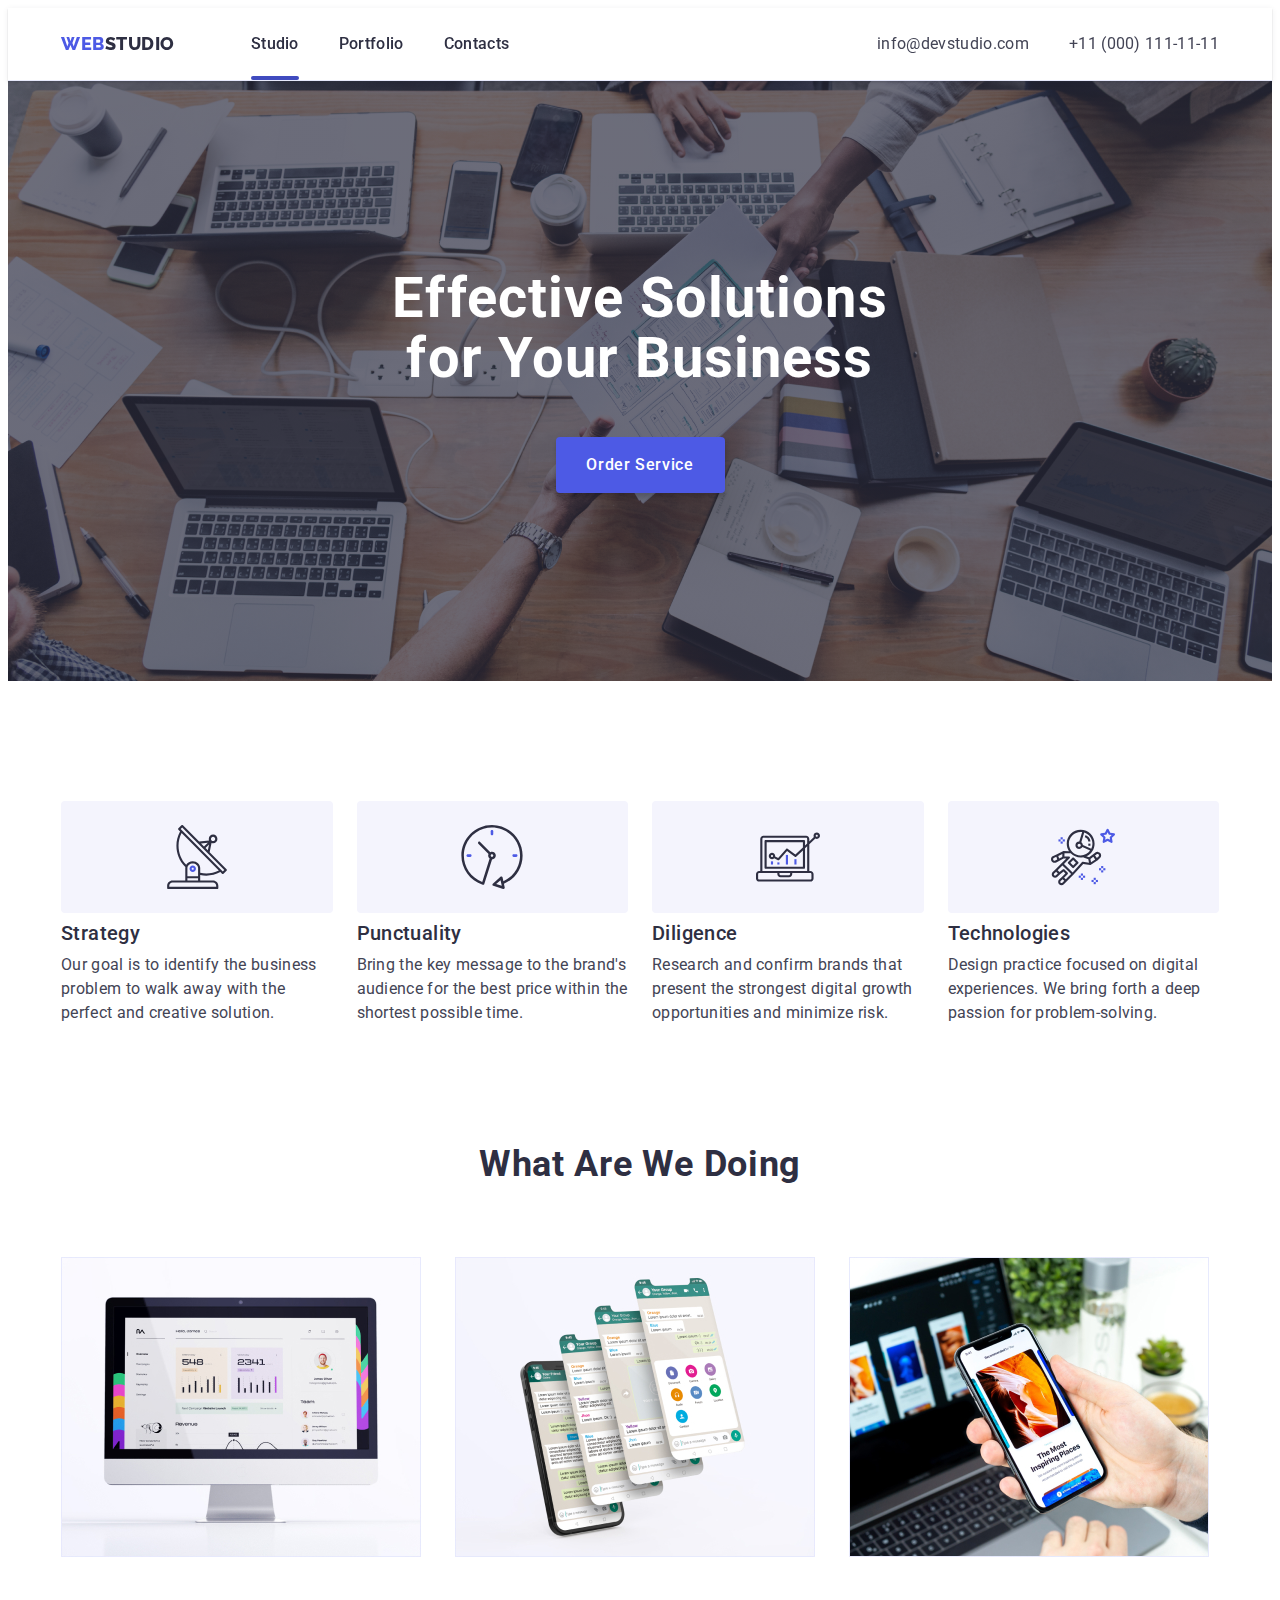
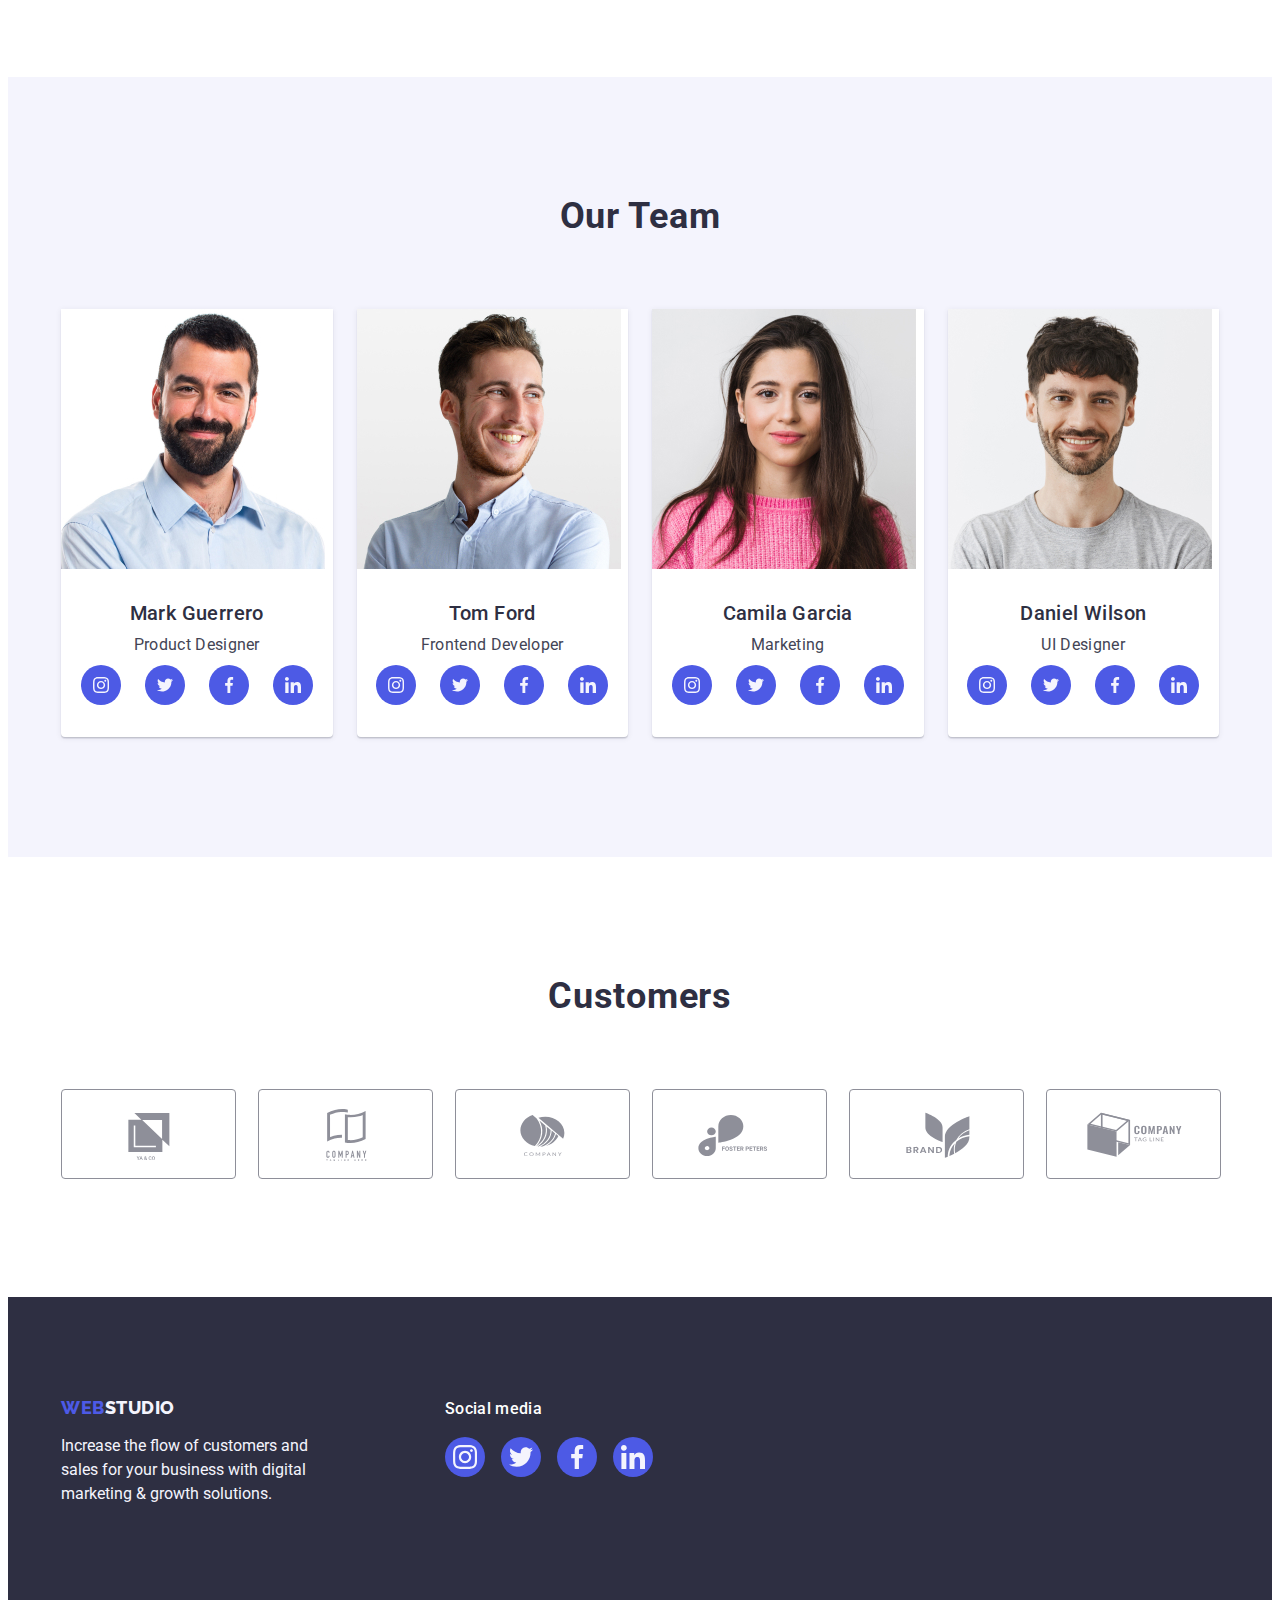
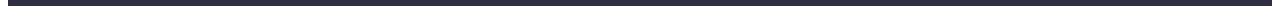
==== index.html @ e3902931 "Add files via upload" ====
<!DOCTYPE html>
<html lang="en">
  <head>
    <meta charset="UTF-8" />
    <meta http-equiv="X-UA-Compatible" content="IE=edge" />
    <meta name="viewport" content="width=device-width, initial-scale=1.0" />
    <title>Document</title>
    <link rel="preconnect" href="https://fonts.googleapis.com">
    <link rel="preconnect" href="https://fonts.gstatic.com" crossorigin>
    <link href="https://fonts.googleapis.com/css2?family=Raleway:wght@800&family=Roboto:wght@400;500;700;900&display=swap" rel="stylesheet">
    <link rel="stylesheet" href="https://cdnjs.cloudflare.com/ajax/libs/modern-normalize/1.1.0/modern-normalize.min.css" integrity="sha512-wpPYUAdjBVSE4KJnH1VR1HeZfpl1ub8YT/NKx4PuQ5NmX2tKuGu6U/JRp5y+Y8XG2tV+wKQpNHVUX03MfMFn9Q==" crossorigin="anonymous" referrerpolicy="no-referrer" />
   <link rel="stylesheet" href="./css/styles.css">
  </head>
  <body>
    <!-- header-section -->
    <header class="head">
      <div class="header-container container">
      <nav class="nav-list-header list ">
      <a href="./index.html" class="logo link">Web<span class="studio-logo">Studio</span></a>
      <ul class="list list-header">
        <li class="header-li"><a href="./index.html" class="link-header active link">Studio</a></li>
        <li class="header-li"><a href="./portfolio.html" class="link-header link">Portfolio</a></li>
        <li class="header-li"><a href=""  class="link-header link">Contacts</a></li>
      </ul>
    </nav>
    <address class="address">
      <ul class="list header-ul">
        <li>
          <a href="mailto:info@devstudio.com" class="address-header link">info@devstudio.com</a>
        </li>
        <li>
          <a href="tel:+110001111111" class="address-header link">+11 (000) 111-11-11</a>
        </li>
      </ul>
    </address>
  </div>
  </header>
    <main>
      <!-- hero -->
      <section class="hero">
        <div class="container ">
        <h1 class="hero-text">Effective Solutions for Your Business</h1>
        <button type="button" class="button btn-hero" data-modal-open>Order Service</button>
      </div>
      </section>
      <!-- about-section -->
      <section  class="about-section">
        <div class="container features-container">
        <h2 class="features visually-hidden" >Our Features</h2>
        <ul class="list features-list">
          <li class='about-li'>
            <div class="about-svg-box"><svg class="about-svg" width="64" height="64"><use href="./images/icons.svg#antenna"></use></svg></div>
            <h3 class="features-title">Strategy</h3>
            <p class="paragraph"> 
              Our goal is to identify the business problem to walk away with the
              perfect and creative solution.
            </p>
          </li>
          <li class='about-li'>
            <div class="about-svg-box"><svg class="about-svg" width="64" height="64"><use href="./images/icons.svg#clock"></use></svg></div>
            <h3 class="features-title">Punctuality</h3>
            <p class="paragraph">
              Bring the key message to the brand's audience for the best price
              within the shortest possible time.
            </p>
          </li>
          <li class='about-li'>
            <div class="about-svg-box"><svg class="about-svg" width="64" height="64"><use href="./images/icons.svg#diagram"></use></svg></div>
            <h3 class="features-title">Diligence</h3>
            <p class="paragraph">
              Research and confirm brands that present the strongest digital
              growth opportunities and minimize risk.
            </p>
          </li>
          <li class='about-li'>
            <div class="about-svg-box"><svg class="about-svg" width="64" height="64"><use href="./images/icons.svg#astronaut"></use></svg></div>
            <h3 class="features-title">Technologies</h3>
            <p class="paragraph">
              Design practice focused on digital experiences. We bring forth a
              deep passion for problem-solving.
            </p>
          </li>
        </ul>
      </div>
      </section>
      <!-- portfolio -->
      <section class="portfolio">
        <div class="container">
        <h2 class="section-title">What are we doing</h2>
        <ul class="list portfolio-list">
          <li class="portfolio-li">
            <img
              src="./images/image1.jpg"
              alt="desktop"
              width="360"
              height="300"
            />
          </li>
          <li class="portfolio-li">
            <img
              src="./images/image2.jpg"
              alt="application"
              width="360"
              height="300"
            />
          </li>
          <li class="portfolio-li">
            <img
              src="./images/image3.jpg"
              alt="smartphone"
              width="360"
              height="300"
            />
          </li>
        </ul>
      </div>
      </section>
      <!-- team-section -->
      <section class="team">
        <div class="container">
        <h2 class="team-title">Our Team</h2>
        <ul class="list team-ul">
          <li class="team-list">
            <img
              src="./images/imgmark.jpg"
              alt="Product-Designer"
              width="264"
              height="260"
            />
            <div class="emploee">
            <h3 class="description">Mark Guerrero</h3>
            <p class="profession">Product Designer</p>
            <ul class="social-media list">
              <li class="social-items">
                <a href="" class="social-link link" aria-label="link to instagram">
                  <svg class="social-icons" width="16" height="16">
                    <use href="./images/icons.svg#instagram"></use>
                  </svg>
                </a>
              </li>
              <li class="social-items">
                <a href="" class="social-link link" aria-label="link to twitter">
                  <svg class="social-icons" width="16" height="16">
                    <use href="./images/icons.svg#twitter"></use>
                  </svg>
                </a>
              </li>
              <li class="social-items">
                <a href="" class="social-link link" aria-label="link to facebook">
                  <svg class="social-icons" width="16" height="16">
                    <use href="./images/icons.svg#facebook"></use>
                  </svg>
                </a>
              </li>
              <li class="social-items">
                <a href="" class="social-link link" aria-label="link linkendin">
                  <svg class="social-icons" width="16" height="16">
                    <use href="./images/icons.svg#linkedin"></use>
                  </svg>
                </a>
              </li>
            </ul>
          </div>
          </li>
          <li class="team-list">
            <img
              src="./images/imgtom.jpg"
              alt="Tom-Ford"
              width="264"
              height="260"
            />
            <div class="emploee">
            <h3 class="description">Tom Ford</h3>
            <p class="profession">Frontend Developer</p>
            <ul class="social-media list">
              <li class="social-items">
                <a href="" class="social-link link" aria-label="link to instagram">
                  <svg class="social-icons" width="16" height="16">
                    <use href="./images/icons.svg#instagram"></use>
                  </svg>
                </a>
              </li>
              <li class="social-items">
                <a href="" class="social-link link" aria-label="link to twitter">
                  <svg class="social-icons" width="16" height="16">
                    <use href="./images/icons.svg#twitter"></use>
                  </svg>
                </a>
              </li>
              <li class="social-items">
                <a href="" class="social-link link" aria-label="link to facebook">
                  <svg class="social-icons" width="16" height="16">
                    <use href="./images/icons.svg#facebook"></use>
                  </svg>
                </a>
              </li>
              <li class="social-items">
                <a href="" class="social-link link" aria-label="link linkendin">
                  <svg class="social-icons" width="16" height="16">
                    <use href="./images/icons.svg#linkedin"></use>
                  </svg>
                </a>
              </li>
            </ul>
          </div>
          </li>
          <li class="team-list">
            <img
              src="./images/imgcamila.jpg"
              alt="Camila-Garcia"
              width="264"
              height="260"
            />
            <div class="emploee">
            <h3 class="description">Camila Garcia</h3>
            <p class="profession">Marketing</p>
            <ul class="social-media list">
              <li class="social-items">
                <a href="" class="social-link link" aria-label="link to instagram">
                  <svg class="social-icons" width="16" height="16">
                    <use href="./images/icons.svg#instagram"></use>
                  </svg>
                </a>
              </li>
              <li class="social-items">
                <a href="" class="social-link link" aria-label="link to twitter">
                  <svg class="social-icons" width="16" height="16">
                    <use href="./images/icons.svg#twitter"></use>
                  </svg>
                </a>
              </li>
              <li class="social-items">
                <a href="" class="social-link link" aria-label="link to facebook">
                  <svg class="social-icons" width="16" height="16">
                    <use href="./images/icons.svg#facebook"></use>
                  </svg>
                </a>
              </li>
              <li class="social-items">
                <a href="" class="social-link link" aria-label="link linkendin">
                  <svg class="social-icons" width="16" height="16">
                    <use href="./images/icons.svg#linkedin"></use>
                  </svg>
                </a>
              </li>
            </ul>
          </div>
            
          </li>
          <li class="team-list">
            <img
              src="./images/imgdaniel.jpg"
              alt="Daniel-Wilson"
              width="264"
              height="260"
            />
            <div class="emploee">
            <h3 class="description">Daniel Wilson</h3>
            <p class="profession">UI Designer</p>
            <ul class="social-media list">
              <li class="social-items">
                <a href="" class="social-link link" aria-label="link to instagram">
                  <svg class="social-icons" width="16" height="16">
                    <use href="./images/icons.svg#instagram"></use>
                  </svg>
                </a>
              </li>
              <li class="social-items">
                <a href="" class="social-link link" aria-label="link to twitter">
                  <svg class="social-icons" width="16" height="16">
                    <use href="./images/icons.svg#twitter"></use>
                  </svg>
                </a>
              </li>
              <li class="social-items">
                <a href="" class="social-link link" aria-label="link to facebook">
                  <svg class="social-icons" width="16" height="16">
                    <use href="./images/icons.svg#facebook"></use>
                  </svg>
                </a>
              </li>
              <li class="social-items">
                <a href="" class="social-link link" aria-label="link linkendin">
                  <svg class="social-icons" width="16" height="16">
                    <use href="./images/icons.svg#linkedin"></use>
                  </svg>
                </a>
              </li>
            </ul>
          </div>
          </li>
        </ul>
      </div>
      </section>
      <!-- customers -->
      <section class="customers">
        <div class="container">
        <h2 class="customers-h2">Customers</h2>
        <ul class="list customers-list">
          <li class="customers-li"><a href="" class="customers-a">
          <svg class="customers-svg" width="104" height="56">
          <use href="./images/icons.svg#Logo"></use>
          </svg></a>
        </li>
        <li class="customers-li"><a href="" class="customers-a">
        <svg class="customers-svg" width="104" height="56">
          <use href="./images/icons.svg#Logo1"></use>
        </svg></a>
        </li>
        <li class="customers-li"><a href="" class="customers-a">
        <svg class="customers-svg" width="104" height="56">
          <use href="./images/icons.svg#Logo2"></use>
        </svg></a>
        </li>
        <li class="customers-li"><a href="" class="customers-a">
        <svg class="customers-svg" width="104" height="56">
          <use href="./images/icons.svg#Logo3"></use>
        </svg></a>
        </li>
        <li class="customers-li"><a href="" class="customers-a">
        <svg class="customers-svg" width="104" height="56">
          <use href="./images/icons.svg#Logo4"></use>
        </svg></a>
        </li>
        <li class="customers-li"><a href="" class="customers-a">
        <svg class="customers-svg" width="104" height="56">
          <use href="./images/icons.svg#Logo5"></use>
        </svg></a>
      </li>
      </ul>
    </div>
      </section>
    </main>
    <footer class="foot">
    <div class="container footer">
      <div class="footer-div">
        <a href="./index.html" class=" link footer-logo">Web<span class="studio-logo-footer">Studio</span></a>
        <p class="footer-paragraph">
          Increase the flow of customers and sales for your business with digital
          marketing & growth solutions.
        </p>
      </div>
      <div class="social-footer">
        <p class="footer-social">Social media</p>

        <ul class="footer-icons list">
          <li class="footer-social-items">
            <a href="" class="footer-social-link link" aria-label="link to instagram">
              <svg class="footer-social-icons" width="24" height="24">
                <use href="./images/icons.svg#instagram"></use>
              </svg>
            </a>
          </li>
          <li class="footer-social-items">
            <a href="" class="footer-social-link link" aria-label="link to twitter">
              <svg class="footer-social-icons" width="24" height="24">
                <use href="./images/icons.svg#twitter"></use>
              </svg>
            </a>
          </li>
          <li class="footer-social-items">
            <a href="" class="footer-social-link link" aria-label="link to facebook">
              <svg class="footer-social-icons" width="24" height="24">
                <use href="./images/icons.svg#facebook"></use>
              </svg>
            </a>
          </li>
          <li class="footer-social-items">
            <a href="" class="footer-social-link link" aria-label="link linkendin">
              <svg class="footer-social-icons" width="24" height="24">
                <use href="./images/icons.svg#linkedin"></use>
              </svg>
            </a>
          </li>
        </ul>
      </div>
    </div>
    </footer>
    <!-- Modal window -->
    <div class="backdrop is-hidden" data-modal>
      <div class="modal">
        <button class="modal-button" data-modal-close>
          <svg class="modal-icon" width="8" height="8">
            <use href="./images/icons.svg#cross"></use>
          </svg>
        </button>
      </div>
    </div>
    <script src="./js/modal.js"></script>
  </body>
</html>
---- css/styles.css ----
body {
    font-family: "Roboto", sans-serif;
    background-color: var(--colo5);
    color: var(--colo2);
}
:root {
--colo: #2e2f42;
--colo2: #434455;
--colo3: #4D5AE5;
--colo4: #F4F4FD;
--colo5: #FFFFFF;
--colo6: #404bbf;
--colo7: #E5E5E5;
--colo8: #E7E9FC;
--colo9: rgba(46, 47, 66, 0.7);
--colo10: #31D0AA;
--colo12: #8E8F99;
--colo13: #FCFCFC;
--header-index: 10;
--modal-index: 100;
}
/* --reset values-- */
h1, h2, h3, h4, h5, h6, p {
    padding: 0;
    margin: 0;
    padding: 0;
}
img {
    display: block;
}
/* General */
.visually-hidden {
    position: absolute;
    width: 1px;
    height: 1px;
    margin: -1px;
    border: 0;
    padding: 0;
    
    white-space: nowrap;
    clip-path: inset(100%);
    clip: rect(0 0 0 0);
    overflow: hidden;
  }
  .list {
    list-style: none;
    padding: 0;
    margin: 0;
}
.link {
    text-decoration: none ;
}
.container {
    width: 1158px;
    margin-left: 156px;
    margin: 0 auto;
    padding-left: 15px;
    padding-right: 15px;
}
    /* Header */
.head {
    background-color: var(--colo5);
    border-bottom: 1px solid var(--colo8);
    box-shadow: 0px 2px 1px rgba(46, 47, 66, 0.08), 0px 1px 1px rgba(46, 47, 66, 0.16), 0px 1px 6px rgba(46, 47, 66, 0.08);
    position: sticky;
    top: 0;
    z-index: var(--header-index);
}
.header-container {
    display: flex;
    align-items: center;
    padding-top: 24px;
    padding-bottom: 24px;
    padding: 0 15px;
}
    /* Logo */
.logo {
    text-decoration: none;
    font-family: "Raleway", sans-serif;
    font-weight: 800;
    font-size: 18px;
    line-height: 1.17;
    letter-spacing: 0.03em;
    text-transform: uppercase;
    text-decoration: none;
    color: var(--colo3);
    margin-right: 76px;
    display: inline-block;
}
.studio-logo {
    color: var(--colo);
 }
    /* List */
.nav-list-header {
    display: flex; 
    align-items: center; 
}
.list-header {
    display: flex;
    align-items: center;
    gap: 40px;
}
.header-ul {
    display: flex;
    gap: 40px;
    align-items: center;
}
.header-li {
    position: relative;
}
 .link-header {
    text-decoration: none;
    font-weight: 500;
    font-size: 16px;
    line-height: 1.5;
    letter-spacing: 0.02em;
    color: var(--colo);
    list-style-type: none;
    padding: 24px 0; 
    display: block;
    transition-property: color;
    transition-duration: 250ms;
    transition-timing-function: cubic-bezier(0.4, 0, 0.2, 1);
}
.link-header.active::after {
    content: '';
    position: absolute;
    display: block;
    height: 4px;
    width: 100%;
    border-radius: 2px;
    background-color: var(--colo6);
    left: 0;
    bottom: 0;
}
.link-header:active {
    color: var(--colo6);
}
.link-header:hover {
    color: var(--colo6);
}
.link-header:focus {
    color: var(--colo6);
}
    /* Address list */
.address {
font-size: 16px;
line-height: 1.5;
letter-spacing: 0.02em;
list-style-type: none;
font-style: normal;
margin-left: auto;
transition-property: color;
transition-duration: 250ms;
transition-timing-function: cubic-bezier(0.4, 0, 0.2, 1);
}
.address :focus {
    color: var(--colo6);
}
.address :hover {
    color: var(--colo6);
}
.address-header {
    text-decoration: none;
    color: var(--colo2);
}

                        /* Main section */
    /* Hero section */
.hero {
    background-image: linear-gradient(var(--colo9), var(--colo9)), url("../images/herophoto.jpg");
    margin-right: auto;
    margin-left: auto;
    background-repeat: no-repeat;
    background-position: center;
    max-width: 1440px;
    background-size: cover;
    font-weight: 700;
    line-height: 1.07;
    padding: 188px 0;
    
}
.hero-text {
    font-size: 56px;
    line-height: 1.07;
    text-align: center;
    letter-spacing: 0.02em;
    color:var(--colo5);
    max-width: 496px;
    height: 120px; 
    margin-right: auto;
    margin-left: auto;
}
.button {
    background-color:var(--colo3);
    color: var(--colo5);
    font-weight: 500;
    font-size: 16px;
    line-height: 1.5;
    cursor: pointer;
    font-family: "Roboto", sans-serif;
    letter-spacing: 0.04em;
    box-shadow: 0px 4px 4px rgba(0, 0, 0, 0.15);
    min-width: 169px;
    height: 56px;
    margin-right: auto;
    margin-left: auto;
    margin-top: 48px;
    display: block;
    border: none;
    transition-property: background-color;
    transition-duration: 250ms;
    transition-timing-function: cubic-bezier(0.4, 0, 0.2, 1);
}
.button:hover {
    background-color: var(--colo6);
}
.button:focus {
    background-color:var(--colo6);
}
.btn-hero {
    border-radius: 4px;
}

    /* Our Feautures */
.about-section {
    padding: 120px 0;
}
.features {
    font-weight: 500;
    letter-spacing: 0.02em;
    font-size: 16px;
    line-height: 1.5;
    color: var(--colo2);
}
.features-list {
    display: flex;
    gap: 24px;
    }
.about-li {
    width: calc((100% - 72px) / 4);
}
.about-svg-box {
    display: flex;
    align-items: center;
    justify-content: center;
    height: 112px;
    border-radius: 4px;
    background-color: var(--colo4);
    margin-bottom: 8px;
}
.features-title {
    font-weight: 500;
    font-size: 20px;
    line-height: 1.2;
    letter-spacing: 0.02em;
    color: var(--colo);
    margin-bottom: 8px;
}
.paragraph {
    font-size: 16px;
    line-height: 1.5;
    letter-spacing: 0.02em;
    color: var(--colo2);
}

    /* Portfolio */
.portfolio {
     padding-bottom: 120px; 
}
.section-title {
    font-weight: 700;
    font-size: 36px;
    line-height: 1.11;
    text-align: center;
    letter-spacing: 0.02em;
    text-transform: capitalize;
    color: var(--colo);
    background-color: var(--colo5);
    margin-bottom: 120px;
    margin-bottom: 72px;
    }
.portfolio-list {
    display: flex;
    gap: 24px;
}
.portfolio-li {
    width: calc((100% - 48px) / 3);
}

/* Team section */
.team {
    background-color: var(--colo4);
    padding: 120px 0
}
.team-title {
    font-weight: 700;
    font-size: 36px;
    line-height: 1.11;
    text-align: center;
    letter-spacing: 0.02em;
    text-transform: capitalize;
    color: var(--colo);
    margin-bottom: 72px;
}
.team-ul {
    display: flex;
    gap: 24px;
}
.team-list {
    background-color: var(--colo5);
    width: calc((100% - 72px) / 4);
    border-radius: 0px 0px 4px 4px;
    /* padding: 32px 0; */
    box-shadow: 0px 1px 6px rgba(46, 47, 66, 0.08), 0px 1px 1px rgba(46, 47, 66, 0.16), 0px 2px 1px rgba(46, 47, 66, 0.08);
}
.emploee {
    padding: 32px 0;
}
.description {
    font-weight: 500;
    font-size: 20px;
    line-height: 1.2;
    letter-spacing: 0.02em;
    color: var(--colo);
    text-align: center;
    margin-bottom: 8px;
}
.profession {
    font-size: 16px;
    line-height: 1.5;
    color: var(--colo2);
    letter-spacing: 0.02em;
    text-align: center;
}
 .social-media {
    display: flex;
    gap: 24px;
    justify-content: center;
    margin-top: 8px;
} 
.social-items {
    width: 40px;
    height: 40px;
}
.social-link {
    display: flex;
    justify-content: center;
    align-items: center; 
    border-radius: 50%;
    height: 100%;
    width: 100%;
    background-color: var(--colo3);
    transition-property: background-color;
    transition-duration: 250ms;
    transition-timing-function: cubic-bezier(0.4, 0, 0.2, 1); 
}
.social-link:hover,
.social-link:focus {
    background-color: var(--colo6);
}
.social-icons {
    display: block;
    fill: var(--colo4);
    justify-content: center;
    align-items: center; 
}
/* Customers */
.customers {
    padding: 120px 0;
}
.customers-h2 {
    text-align: center;
    font-family: 'Roboto';
    font-weight: 700;
    font-size: 36px;
    letter-spacing: 0.02em;
    text-transform: capitalize;
    color: var(--colo);
    line-height: 1.1;
    margin-bottom: 72px;

}
.customers-li {
    width: calc((100% - 120px) / 6);
    height: 88px;
}
.customers-a:hover .customers-svg {
    fill: var(--colo6);
}
.customers-a:hover
    {border: 1px solid var(--colo6);
    color: var(--colo6);
    }
.customers-a:active .customers-svg {
    fill: var(--colo6);
}
.customers-a:focus
    {border: 1px solid var(--colo6);
        color: var(--colo6);}
.customers-list {
    display: flex;
    gap: 24px;
}
.customers-a {
    width: 100%;
    height: 100%;
    border: 1px solid var(--colo12);
    border-radius: 4px;
    display: flex;
    justify-content: center;
    align-items: center; 
    color: var(--colo12);
    transition-property: color, border;
    transition-duration: 250ms;
    transition-timing-function: cubic-bezier(0.4, 0, 0.2, 1);
}
.customers-svg {
    fill: currentColor;
    transition-property: fill;
    transition-duration: 250ms;
    transition-timing-function: cubic-bezier(0.4, 0, 0.2, 1);
}

/* Footer */
.foot {
    background: var(--colo);
    padding: 100px 0;
}
.footer {
    display: flex;
    align-items: baseline;
}
.footer-div {
    margin-right: 120px;
}
.studio-logo-footer {
    color: var(--color4);
}
.footer-logo {
    display: inline-block;
    margin-bottom: 16px;
    text-decoration: none;
    font-family: "Raleway", sans-serif;
    font-weight: 800;
    font-size: 18px;
    line-height: 1.17;
    letter-spacing: 0.03em;
    text-transform: uppercase;
    text-decoration: none;
    color: var(--colo3);
}
.studio-logo-footer {
    font-family: 'Raleway';
    font-weight: 800;
    font-size: 18px;
    line-height: 1.17;
    letter-spacing: 0.03em;
    text-transform: uppercase;
    text-decoration: none;
    color: var(--colo4);
}
.footer-ul {
    display: flex;
    gap: 120px;
}
.footer-paragraph {
    font-size: 16px;
    line-height: 1.5;
    color: var(--colo4);
    max-width: 264px;
}
.footer-social {
    font-family: 'Roboto';
    font-weight: 500;
    font-size: 16px;
    line-height: 1.5;
    letter-spacing: 0.02em;
    color: var(--colo5);
    margin-bottom: 16px;
}
.footer-icons {
    display: flex;
    gap: 16px;
}
.footer-social-items {
    width: 40px;
    height: 40px;
} 
.footer-social-link {
    width: 100%;
    height: 100%;
    display: flex;
    justify-content: center;
    align-items: center; 
    border-radius: 50%;
    background-color: var(--colo3); 
    transition-property: background-color;
    transition-duration: 250ms;
    transition-timing-function: cubic-bezier(0.4, 0, 0.2, 1);
}

.footer-social-icons {
    display: block;
    fill: var(--colo4);
    justify-content: center;
    align-items: center; 
}
.footer-social-link:hover {
    background-color: var(--colo10);
}
.footer-social-link:focus {
    background-color: var(--colo10);
}
.footer-social-link:active {
    background-color: var(--colo10);
}
/*Modal window */
.backdrop {
    position: fixed;
    top: 0;
    left: 0;
    width: 100%;
    height: 100%;
    background-color: rgba(46, 47, 66, 0.4);
    z-index: var(--modal-index);
    transition-property: opacity, visibility;
    transition-duration: 250ms;
    transition-timing-function: cubic-bezier(0.4, 0, 0.2, 1);
   }
.is-hidden {
    opacity: 0;
    visibility: hidden;
    pointer-events: none;
}

.modal {
    position: absolute;
    left: calc(50%);
    transform: translateX(-50%);
    top: 80px;
    width: 408px;
    height: 584px;
    background-color: var(--colo13);
    box-shadow: 0px 1px 1px rgba(0, 0, 0, 0.14), 0px 1px 3px rgba(0, 0, 0, 0.12), 0px 2px 1px rgba(0, 0, 0, 0.2);
    border-radius: 4px;
}
.modal-button {
    background-color:var(--colo8);
    border: 1px solid rgba(0, 0, 0, 0.1);
    border-radius: 50%;
    width: 24px;
    height: 24px;
    position: absolute;
    right: 24px;
    top: 24px;
    display: flex;
    align-items: center;
    justify-content: center;
    padding: 0;

}
.modal-icon {
    fill: var(--colo);

}
                    /* Portfolio page */
.main-section {
    padding: 96px 0 120px;
}
.filters-buttons {
    display: flex;
    gap: 24px;
    border-radius: 4px;
    margin-bottom: 72px;
    justify-content: center;
}
.button-portfolio {
    background-color: var(--colo4);
    color: var(--colo3);
    cursor: pointer;
    font-family: "Roboto", sans-serif;
    font-weight: 500;
    font-size: 16px;
    line-height: 1.5;
    letter-spacing: 0.04em;
    color: var(--colo3);
    background-color: var(--colo4);
    cursor: pointer;
    border: 1px solid var(--colo8);
    border-radius: 4px;
    height: 48px;
    padding: 12px 24px;
    transition-property: color, background-color, border, box-shadow;
    transition-duration: 250ms;
    transition-timing-function: cubic-bezier(0.4, 0, 0.2, 1);
}
.button-portfolio:hover {
    background-color: var(--colo6);
    color: var(--colo5);
    border: 1px solid transparent;
    box-shadow: 0px 3px 1px rgba(0, 0, 0, 0.1), 0px 2px 1px rgba(0, 0, 0, 0.08), 0px 2px 2px rgba(0, 0, 0, 0.12);
}
.button-portfolio:focus {
    background-color: var(--colo6);
    color: var(--colo5);
    box-shadow: 0px 3px 1px rgba(0, 0, 0, 0.1), 0px 2px 1px rgba(0, 0, 0, 0.08), 0px 2px 2px rgba(0, 0, 0, 0.12);
}
.photos-list {
    display: flex;
    flex-wrap: wrap;
    column-gap: 24px;
    row-gap: 48px;    
}
.photos-li {
    width: calc((100% - 48px) / 3);
    }

.small {
    display: block;
    transition-property: box-shadow;
    transition-duration: 250ms;
    transition-timing-function: cubic-bezier(0.4, 0, 0.2, 1);
}
.small:hover {
    box-shadow: 0px 1px 6px rgba(46, 47, 66, 0.08), 0px 1px 1px rgba(46, 47, 66, 0.16), 0px 2px 1px rgba(46, 47, 66, 0.08);
}
.small:focus {
    box-shadow: 0px 1px 6px rgba(46, 47, 66, 0.08), 0px 1px 1px rgba(46, 47, 66, 0.16), 0px 2px 1px rgba(46, 47, 66, 0.08);
}
.team-thumb {
    position: relative;
    overflow: hidden;
}
.overlay{
    position: absolute;
    top: 0;
    left: 0;
    background-color: var(--colo3);
    width: 100%;
    height: 100%;
    transform: translateY(100%);
    transition-property: transform;
    transition-duration: 250ms;
    transition-timing-function: cubic-bezier(0.4, 0, 0.2, 1);
}
.photos-li:hover .overlay {
    transform: translateY(0%);
}
.overlay-text {
    font-family: 'Roboto';
    font-weight: 400;
    font-size: 16px;
    line-height: 1.5;
    letter-spacing: 0.02em;
    color: var(--colo4);
    padding: 40px 32px;
}
.apps {
    padding: 32px 16px;
    border: 1px solid var(--colo8); 
    border-top: none;
}
.header-portfolio {
    font-weight: 500;
    font-size: 20px;
    line-height: 1.2;
    letter-spacing: 0.02em;
    color: var(--colo);
    margin-bottom: 8px;
}
.paragraph-potos {
    font-size: 16px;
    line-height: 1.5;
    letter-spacing: 0.02em;
    color: var(--colo2); 
}

.pic {
    font-weight: 500;
    font-size: 20px;
    line-height: 1.2;
}
.portfolio-photos {
    background-color: var(--colo5);
}
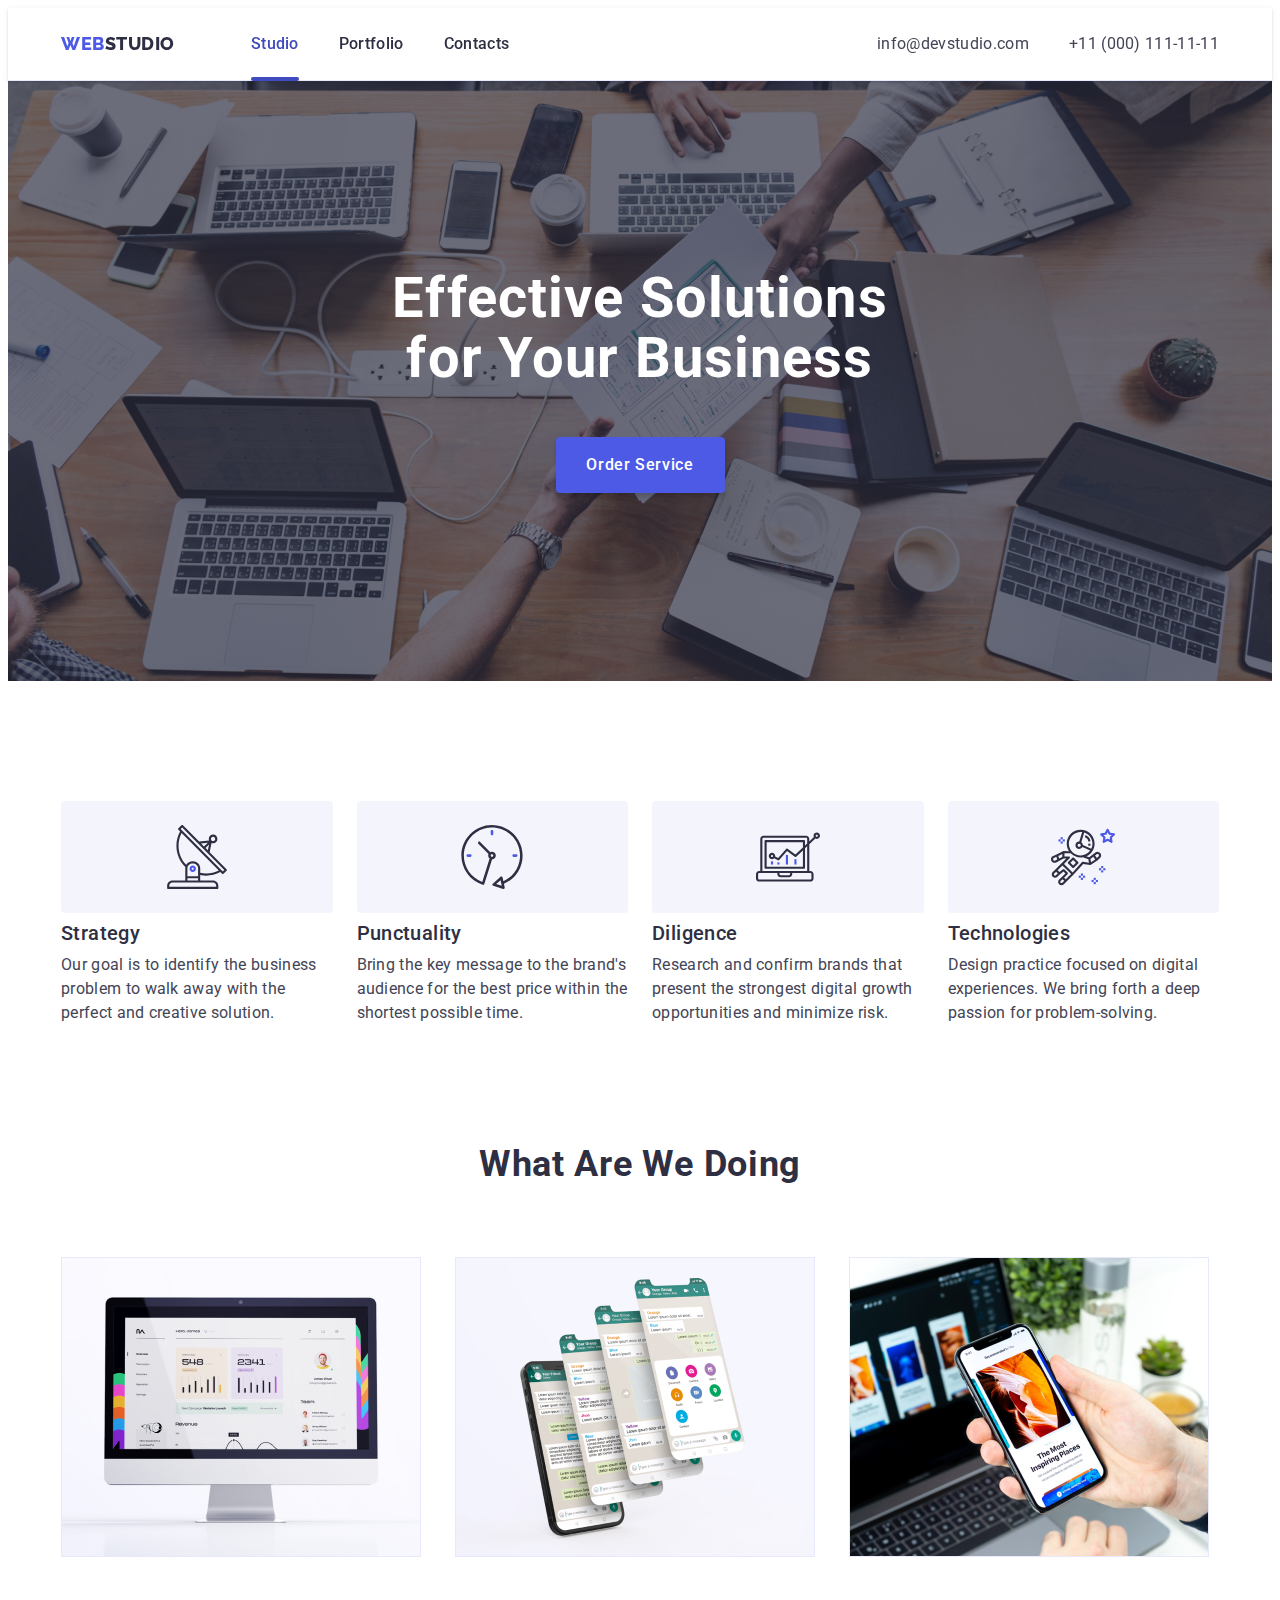
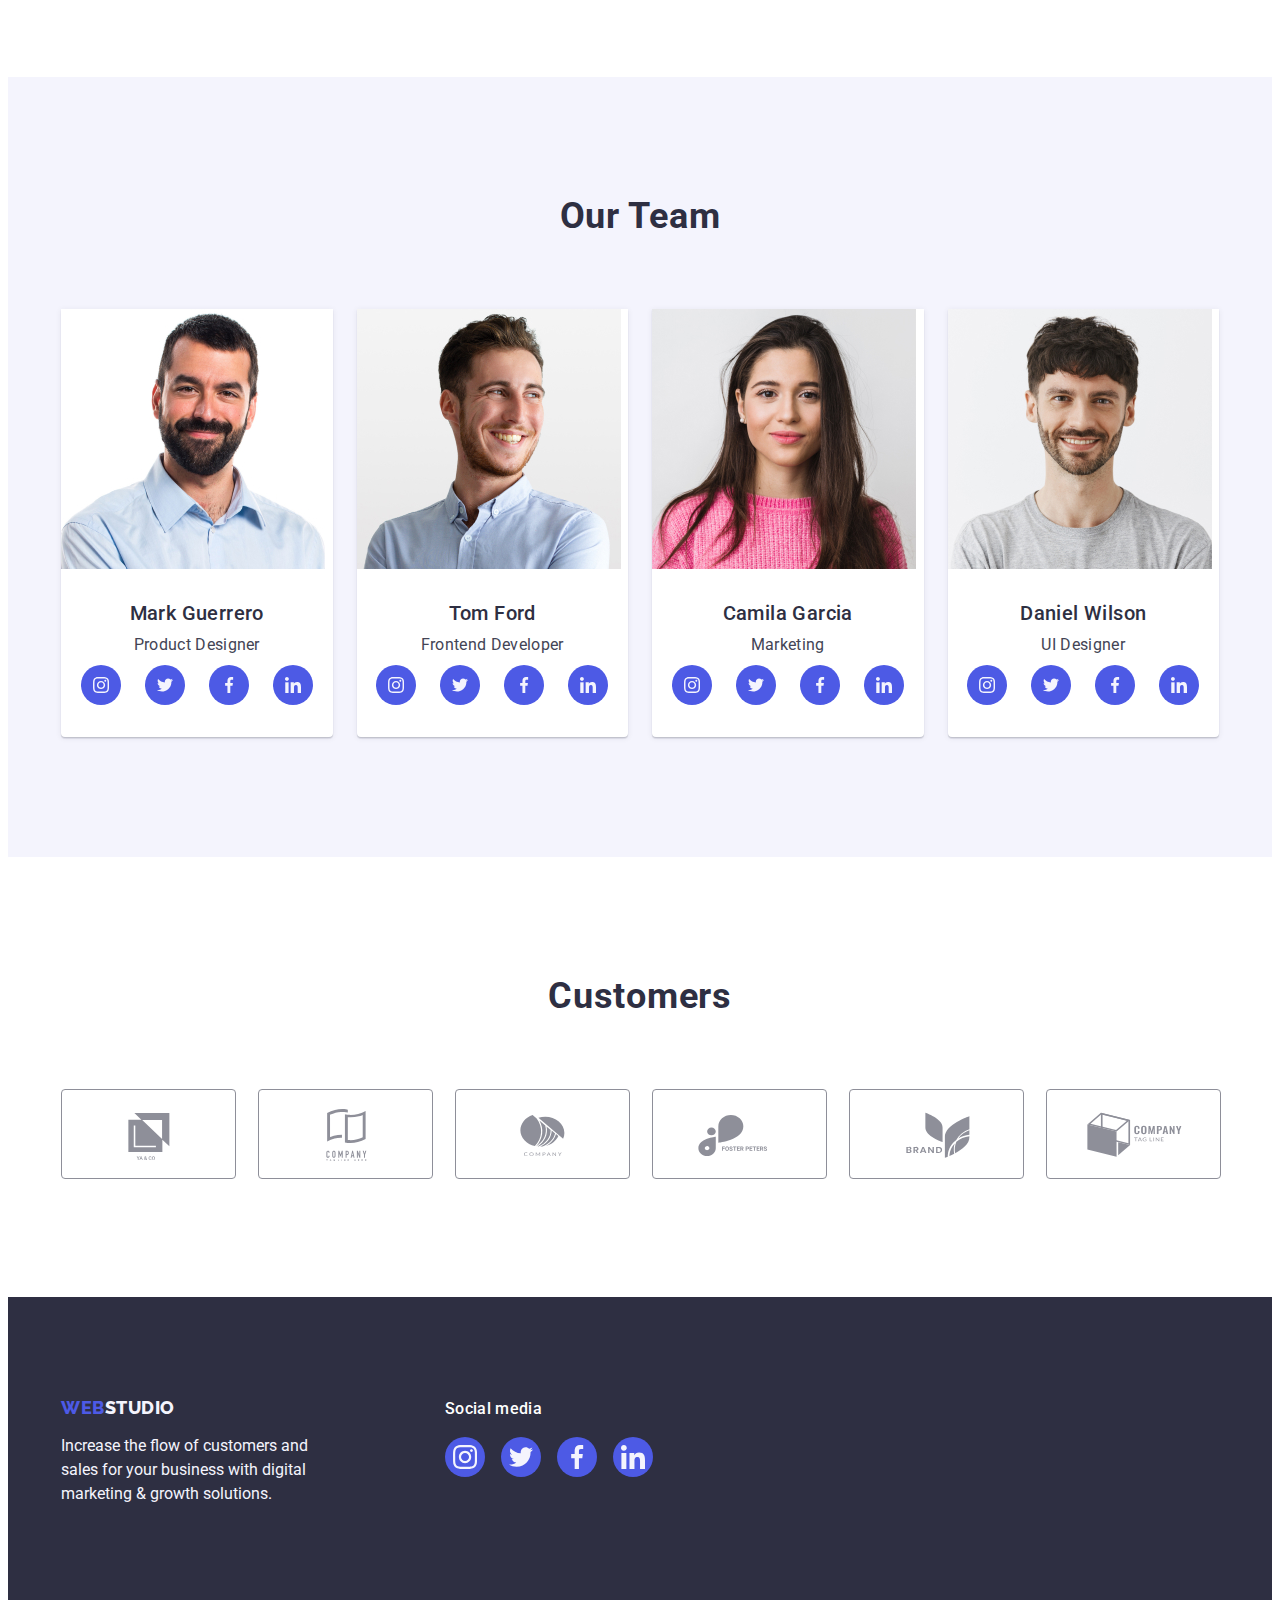
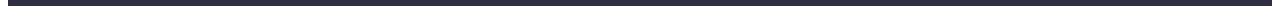
==== commit dfdd508b: "Add files via upload" ====
--- a/index.html
+++ b/index.html
@@ -25,10 +25,10 @@
     </nav>
     <address class="address">
       <ul class="list header-ul">
-        <li>
+        <li class="header-li">
           <a href="mailto:info@devstudio.com" class="address-header link">info@devstudio.com</a>
         </li>
-        <li>
+        <li class="header-li">
           <a href="tel:+110001111111" class="address-header link">+11 (000) 111-11-11</a>
         </li>
       </ul>
@@ -379,7 +379,7 @@
     <!-- Modal window -->
     <div class="backdrop is-hidden" data-modal>
       <div class="modal">
-        <button class="modal-button" data-modal-close>
+        <button class="modal-button" type="button" data-modal-close>
           <svg class="modal-icon" width="8" height="8">
             <use href="./images/icons.svg#cross"></use>
           </svg>
--- a/css/styles.css
+++ b/css/styles.css
@@ -107,8 +107,12 @@
 }
 .header-li {
     position: relative;
+    transition-property: color;
+    transition-duration: 250ms;
+    transition-timing-function: cubic-bezier(0.4, 0, 0.2, 1);
 }
  .link-header {
+    position: relative;
     text-decoration: none;
     font-weight: 500;
     font-size: 16px;
@@ -121,6 +125,9 @@
     transition-property: color;
     transition-duration: 250ms;
     transition-timing-function: cubic-bezier(0.4, 0, 0.2, 1);
+}
+.link-header.active {
+    color: var(--colo6);
 }
 .link-header.active::after {
     content: '';
@@ -131,7 +138,7 @@
     border-radius: 2px;
     background-color: var(--colo6);
     left: 0;
-    bottom: 0;
+    bottom: -1px;
 }
 .link-header:active {
     color: var(--colo6);
@@ -384,6 +391,9 @@
 .customers-li {
     width: calc((100% - 120px) / 6);
     height: 88px;
+    transition-property: border, color;
+    transition-duration: 250ms;
+    transition-timing-function: cubic-bezier(0.4, 0, 0.2, 1);
 }
 .customers-a:hover .customers-svg {
     fill: var(--colo6);
@@ -411,15 +421,15 @@
     justify-content: center;
     align-items: center; 
     color: var(--colo12);
-    transition-property: color, border;
+    transition-property: border, color;
     transition-duration: 250ms;
     transition-timing-function: cubic-bezier(0.4, 0, 0.2, 1);
 }
 .customers-svg {
     fill: currentColor;
-    transition-property: fill;
-    transition-duration: 250ms;
-    transition-timing-function: cubic-bezier(0.4, 0, 0.2, 1);
+    /* transition-property: fill;
+    transition-duration: 250ms;
+    transition-timing-function: cubic-bezier(0.4, 0, 0.2, 1); */
 }
 
 /* Footer */
@@ -537,18 +547,20 @@
 .modal {
     position: absolute;
     left: calc(50%);
-    transform: translateX(-50%);
-    top: 80px;
+    transform: translate(-50%, -50%);
+    top: 50%;
     width: 408px;
-    height: 584px;
+    min-height: 576px;
     background-color: var(--colo13);
     box-shadow: 0px 1px 1px rgba(0, 0, 0, 0.14), 0px 1px 3px rgba(0, 0, 0, 0.12), 0px 2px 1px rgba(0, 0, 0, 0.2);
     border-radius: 4px;
+    transition: transform 250ms cubic-bezier(0.4, 0, 0.2, 1);
 }
 .modal-button {
     background-color:var(--colo8);
     border: 1px solid rgba(0, 0, 0, 0.1);
     border-radius: 50%;
+    cursor: pointer;
     width: 24px;
     height: 24px;
     position: absolute;
@@ -558,11 +570,26 @@
     align-items: center;
     justify-content: center;
     padding: 0;
-
-}
+    transition: background-color 250ms cubic-bezier(0.4, 0, 0.2, 1), border 250ms cubic-bezier(0.4, 0, 0.2, 1);
+}
+.modal-button:hover {
+    background-color: var(--colo6);
+    border: none;
+}
+.modal-button:focus {
+    background-color: var(--colo6);
+    border: none;
+}
+
 .modal-icon {
     fill: var(--colo);
-
+    transition: fill 250ms cubic-bezier(0.4, 0, 0.2, 1);
+}
+.modal-icon:hover {
+    fill: var(--colo5);
+}
+.modal-icon:focus {
+    fill: var(--colo5);
 }
                     /* Portfolio page */
 .main-section {
@@ -591,9 +618,7 @@
     border-radius: 4px;
     height: 48px;
     padding: 12px 24px;
-    transition-property: color, background-color, border, box-shadow;
-    transition-duration: 250ms;
-    transition-timing-function: cubic-bezier(0.4, 0, 0.2, 1);
+    transition: color 250ms cubic-bezier(0.4, 0, 0.2, 1), background-color 250ms cubic-bezier(0.4, 0, 0.2, 1), border-color 250ms cubic-bezier(0.4, 0, 0.2, 1), box-shadow 250ms cubic-bezier(0.4, 0, 0.2, 1);
 }
 .button-portfolio:hover {
     background-color: var(--colo6);
@@ -618,19 +643,19 @@
 
 .small {
     display: block;
-    transition-property: box-shadow;
-    transition-duration: 250ms;
-    transition-timing-function: cubic-bezier(0.4, 0, 0.2, 1);
-}
+   }
 .small:hover {
     box-shadow: 0px 1px 6px rgba(46, 47, 66, 0.08), 0px 1px 1px rgba(46, 47, 66, 0.16), 0px 2px 1px rgba(46, 47, 66, 0.08);
+    transform: translateY(0%);
 }
 .small:focus {
     box-shadow: 0px 1px 6px rgba(46, 47, 66, 0.08), 0px 1px 1px rgba(46, 47, 66, 0.16), 0px 2px 1px rgba(46, 47, 66, 0.08);
+    transform: translateY(0%);
 }
 .team-thumb {
     position: relative;
     overflow: hidden;
+      
 }
 .overlay{
     position: absolute;
@@ -639,7 +664,7 @@
     background-color: var(--colo3);
     width: 100%;
     height: 100%;
-    transform: translateY(100%);
+    transform: translateY(100%); 
     transition-property: transform;
     transition-duration: 250ms;
     transition-timing-function: cubic-bezier(0.4, 0, 0.2, 1);
@@ -647,7 +672,11 @@
 .photos-li:hover .overlay {
     transform: translateY(0%);
 }
+.photos-li:hover .overlay-text {
+    transform: translateY(0%);
+}
 .overlay-text {
+    position: absolute;
     font-family: 'Roboto';
     font-weight: 400;
     font-size: 16px;
@@ -655,6 +684,11 @@
     letter-spacing: 0.02em;
     color: var(--colo4);
     padding: 40px 32px;
+    top: 0;
+    height: 100%;
+    width: 100%;
+    /* transform: translateY(100%); */
+    transition: transform 250ms cubic-bezier(0.4, 0, 0.2, 1);
 }
 .apps {
     padding: 32px 16px;
